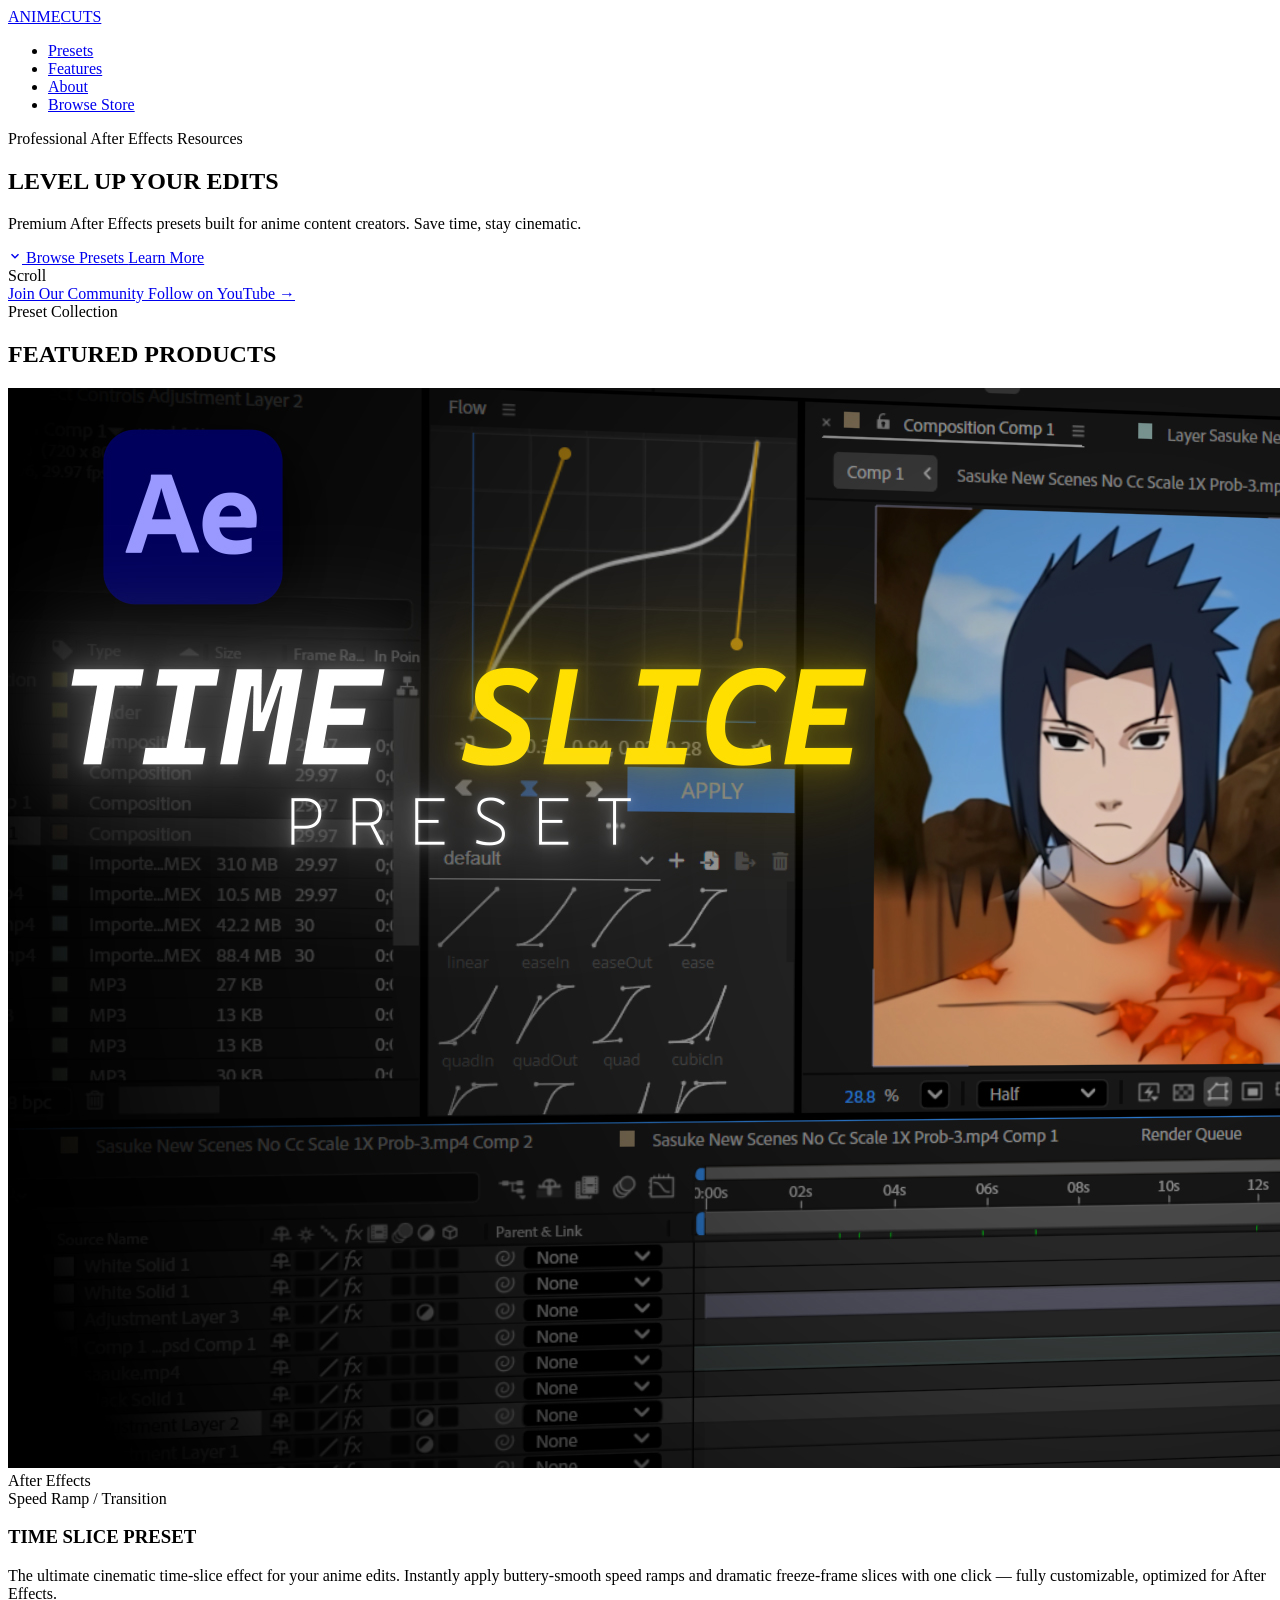
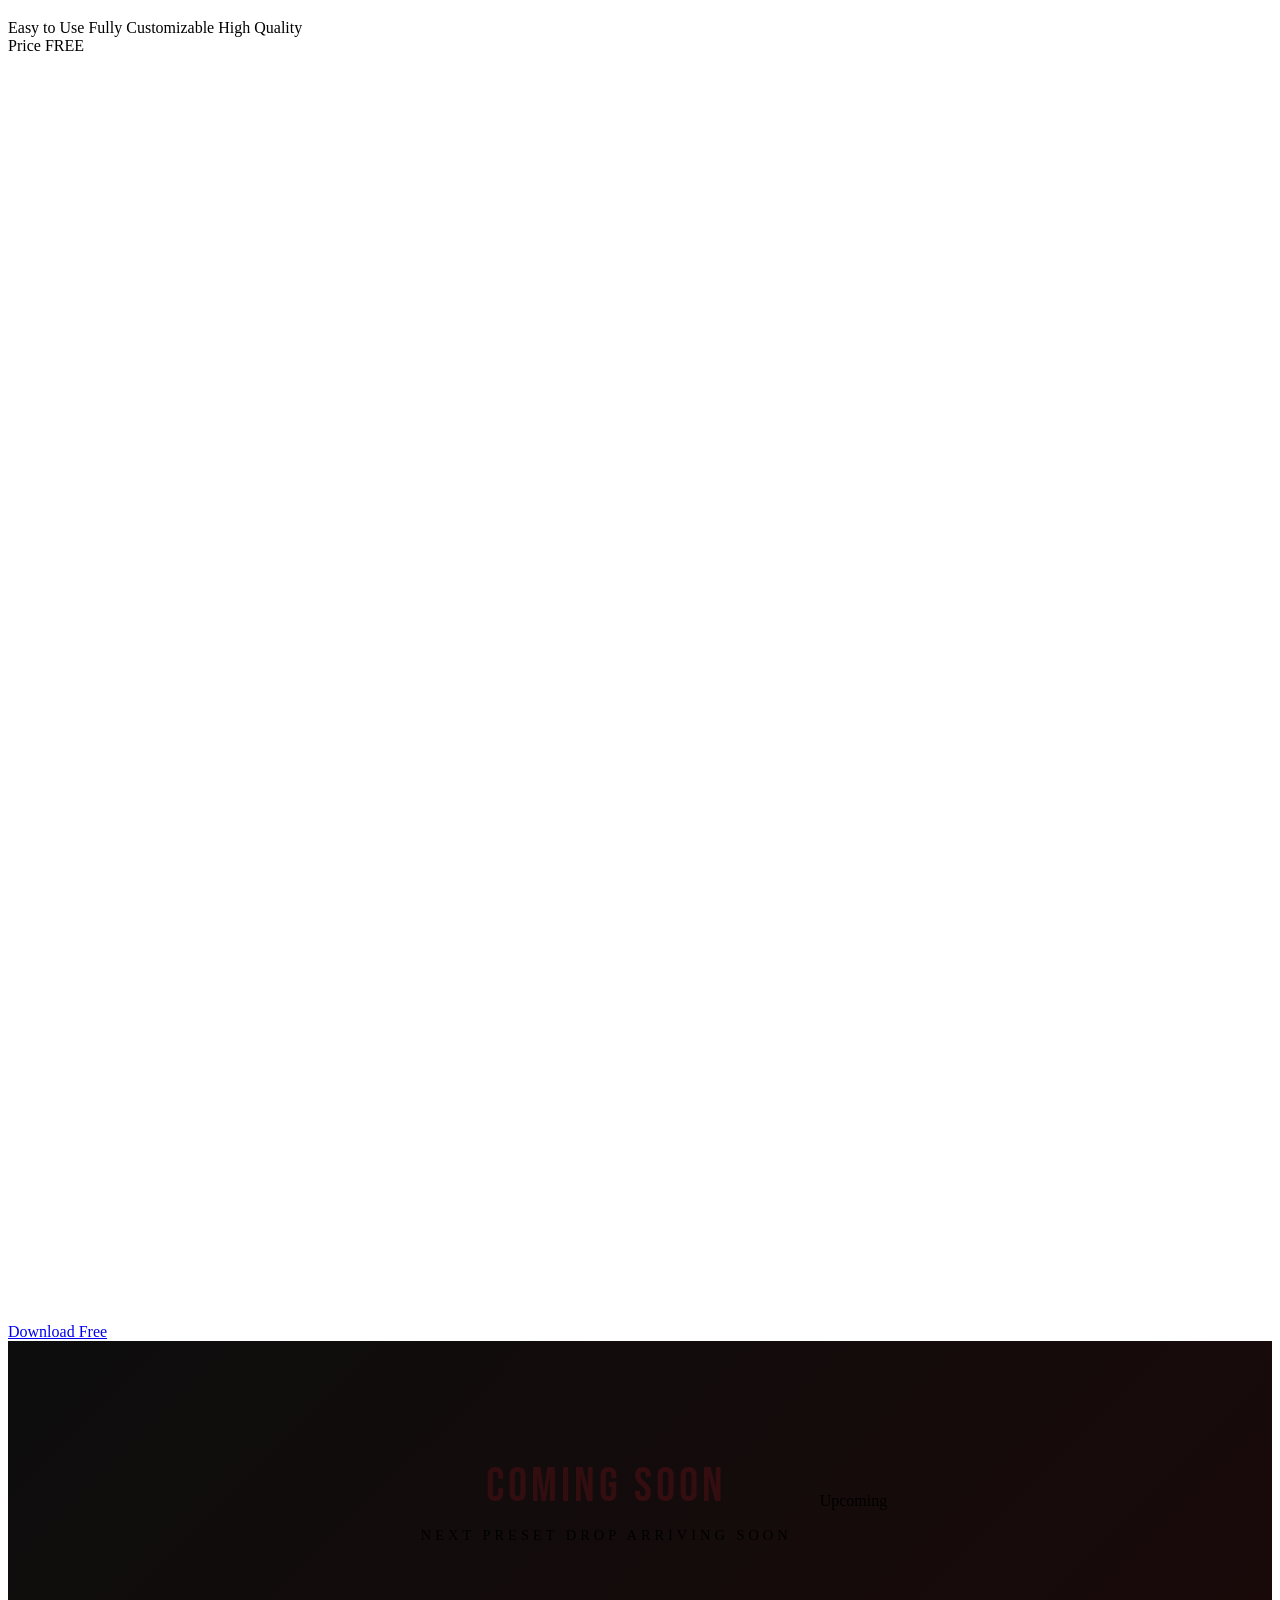
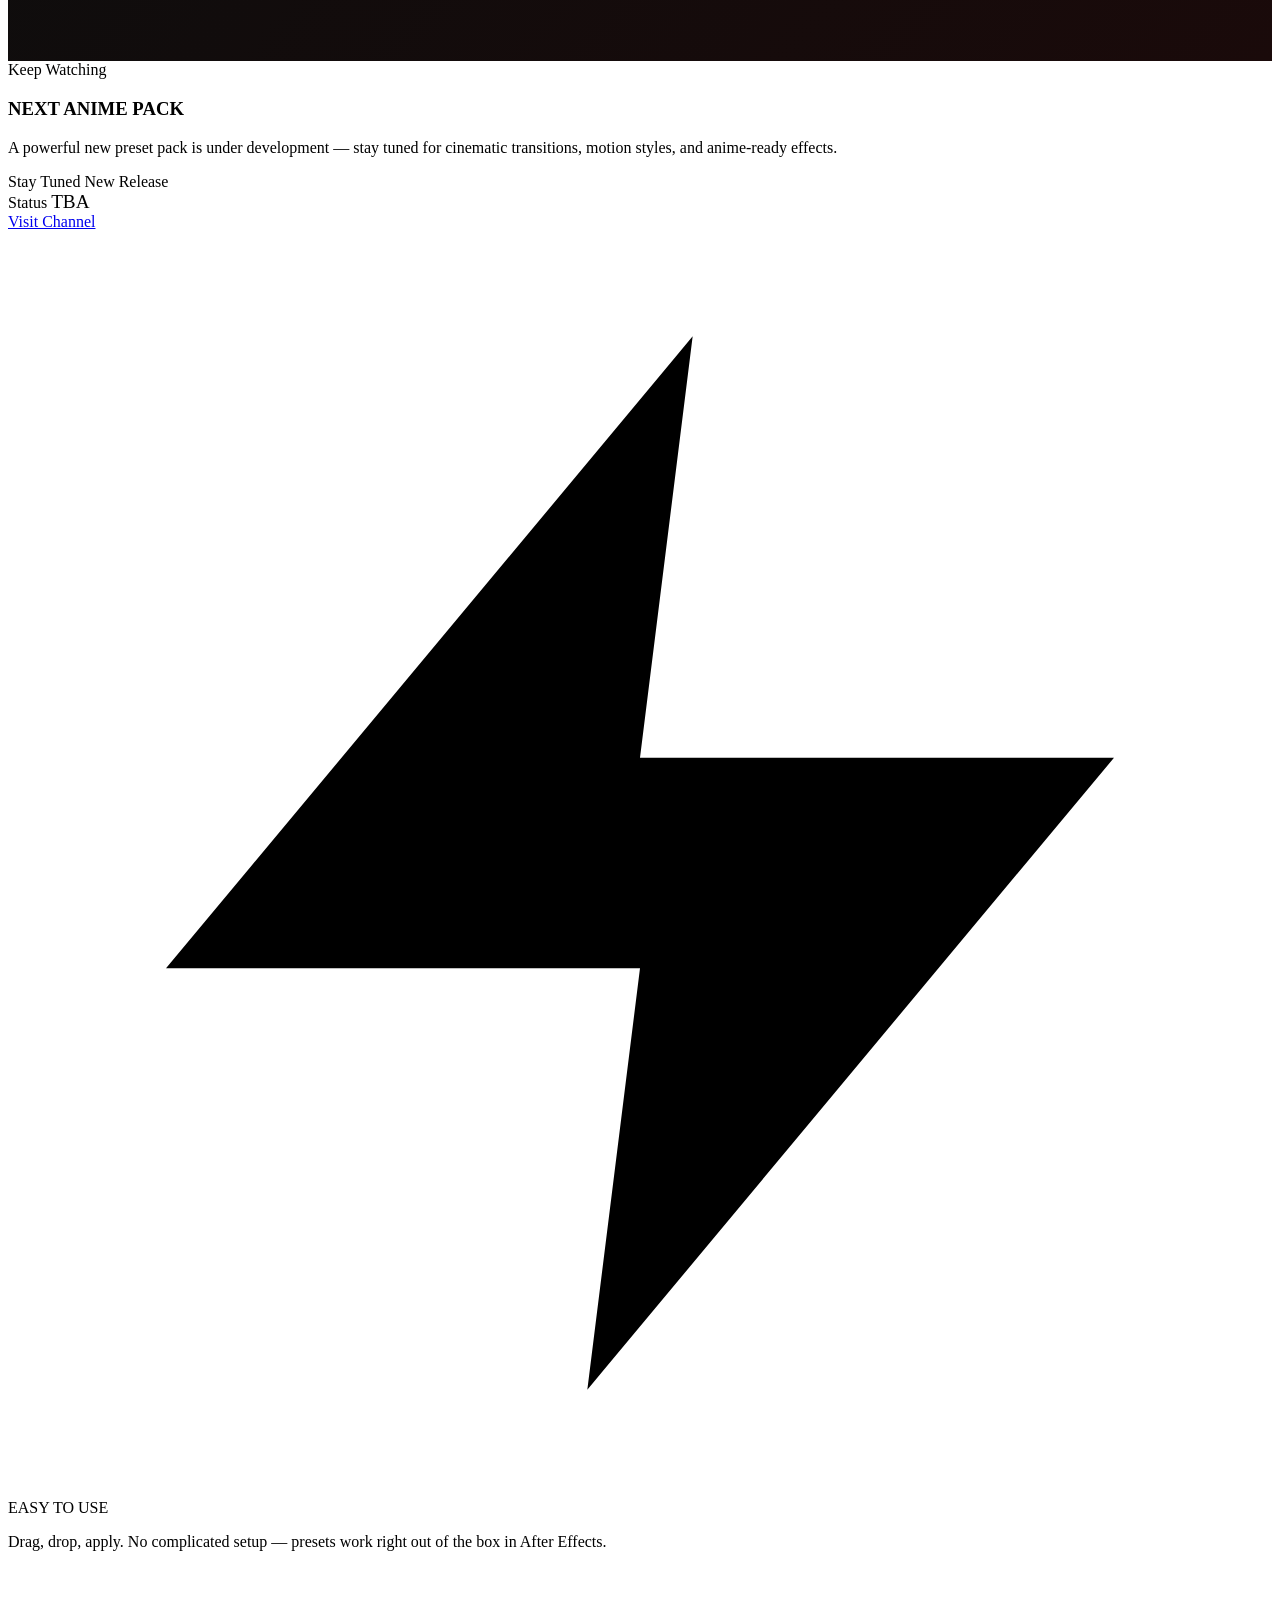
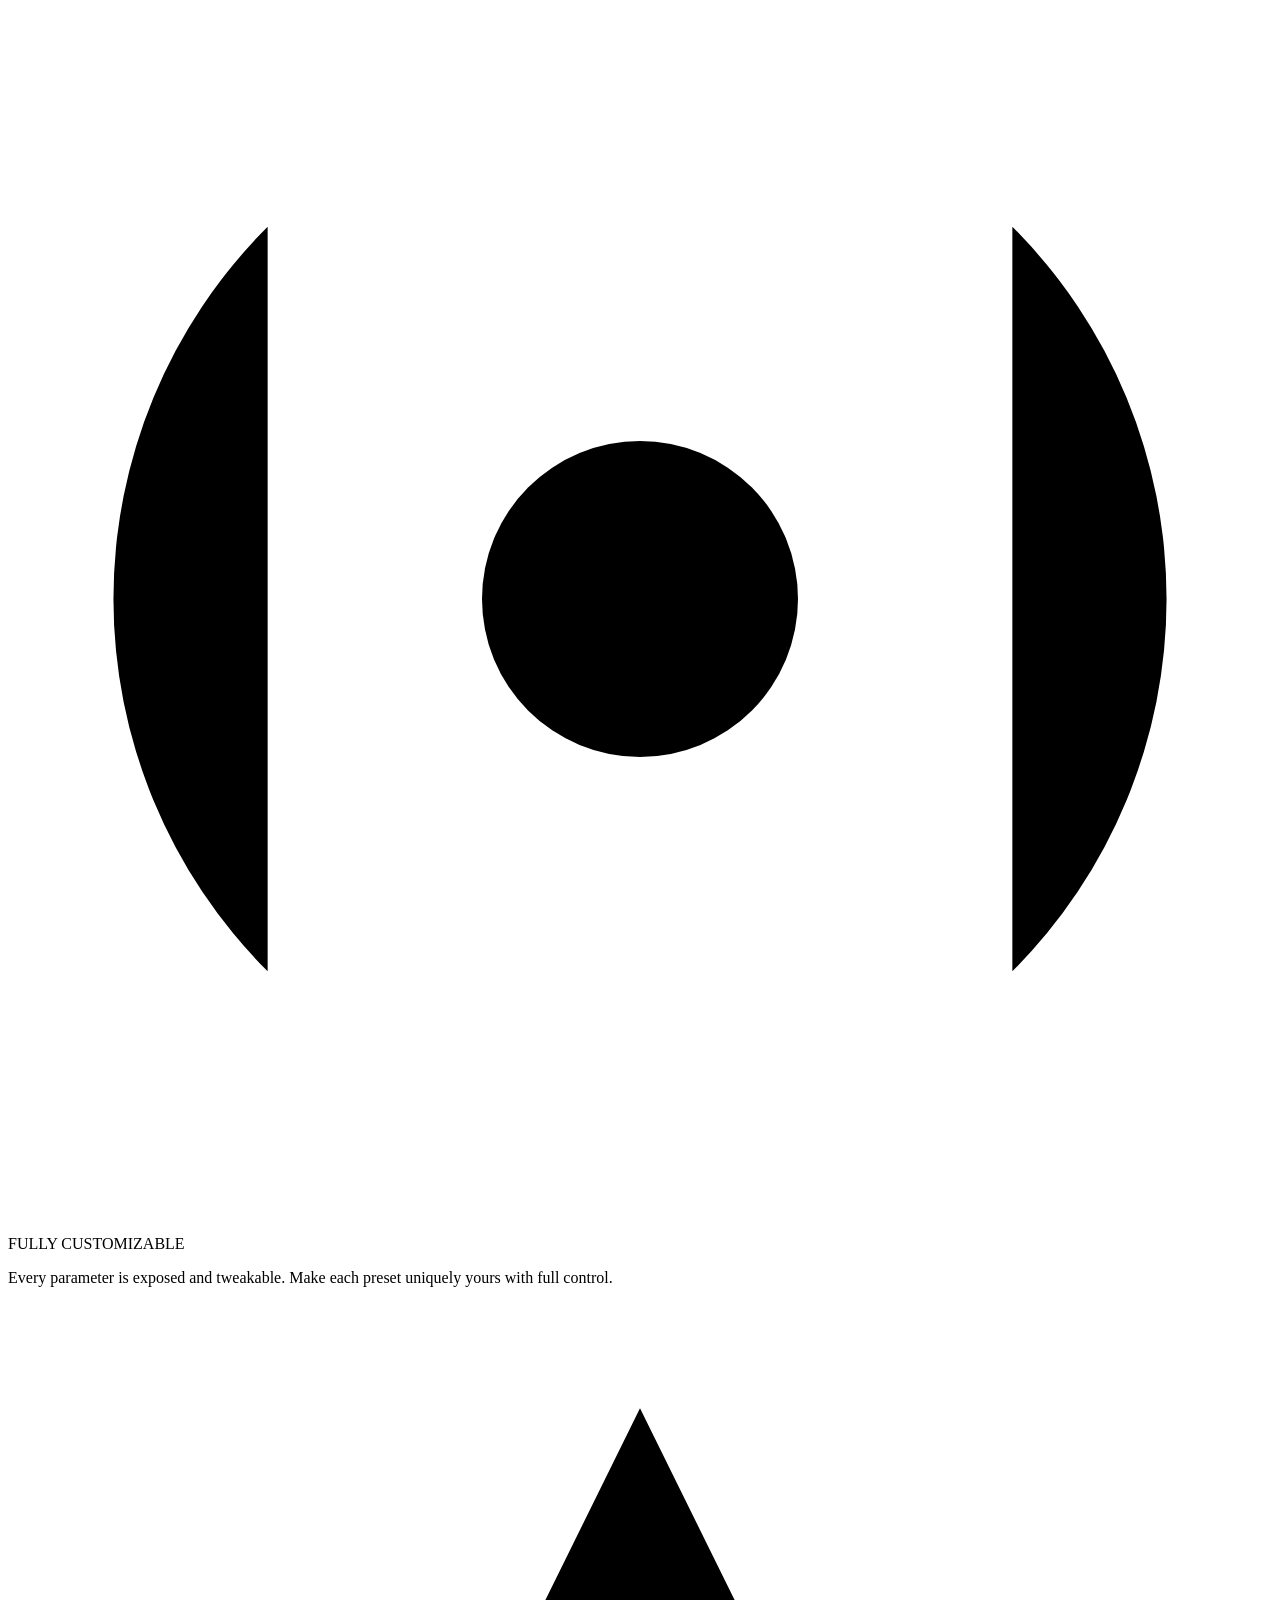
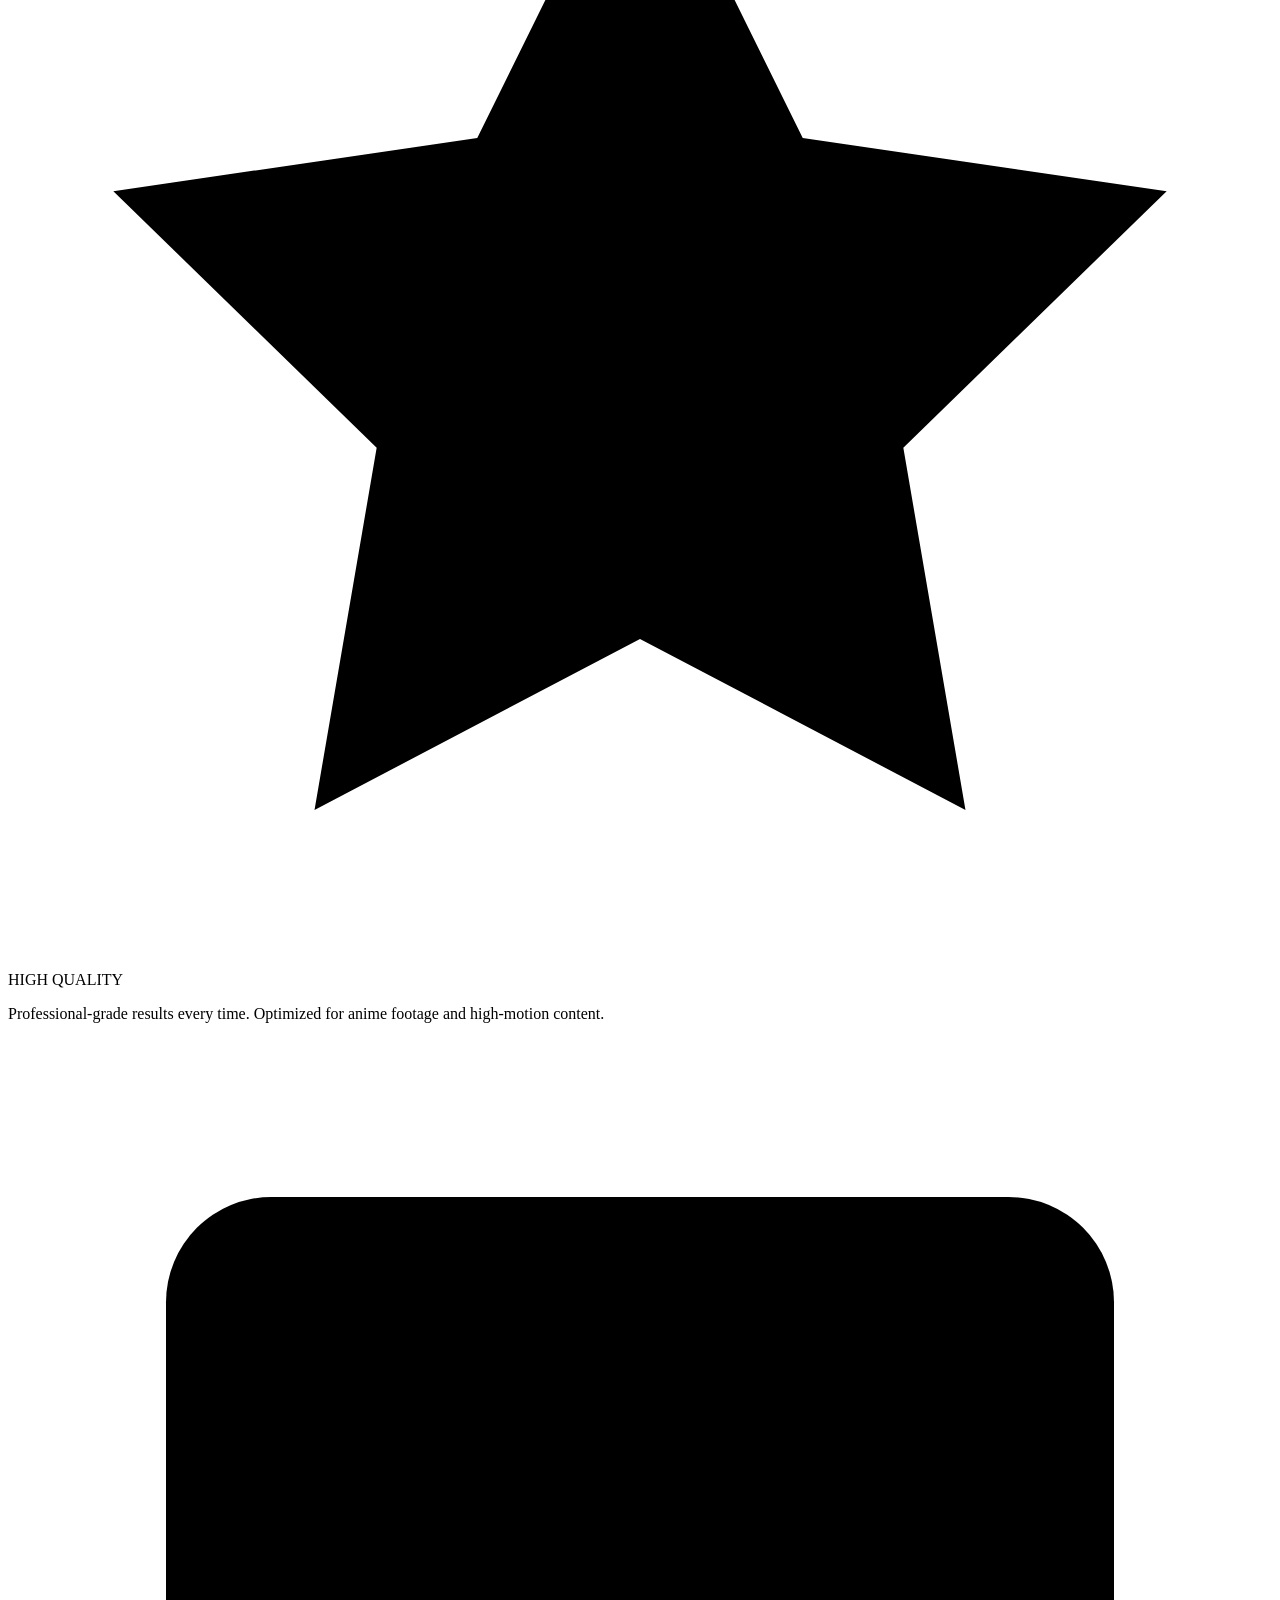
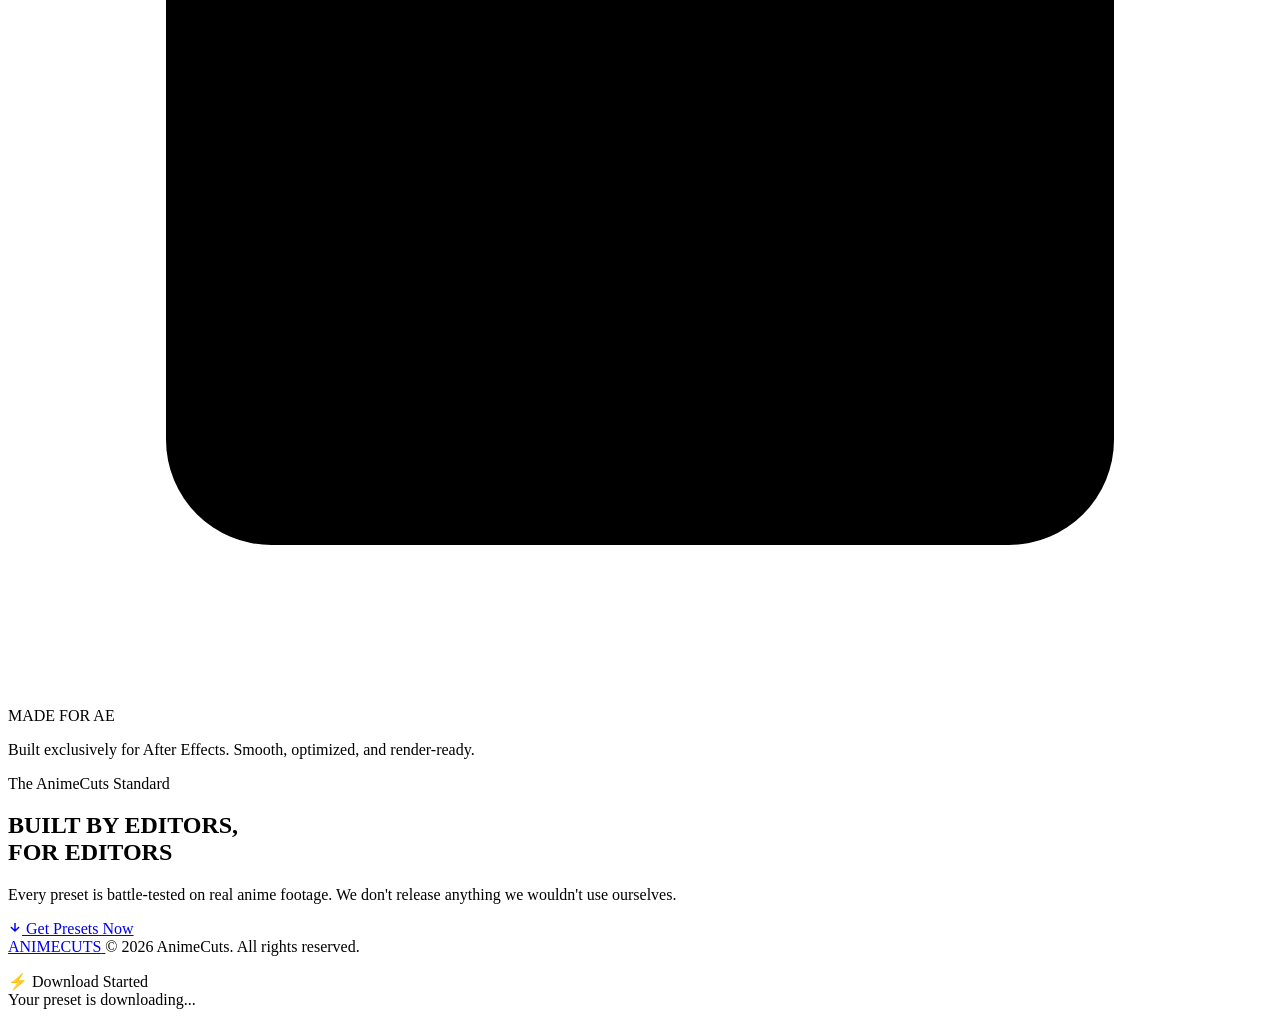
==== index.html @ e65d799c "Update and rename animecuts-store.html to index.html" ====
<!DOCTYPE html>
<html lang="en">
<head>
<meta charset="UTF-8">
<meta name="viewport" content="width=device-width, initial-scale=1.0">
<title>AnimeCuts — After Effects Preset Store</title>
<link rel="icon" type="image/png" href="Anime_Cuts.png">
<link href="https://fonts.googleapis.com/css2?family=Bebas+Neue&family=Rajdhani:wght@400;500;600;700&family=Noto+Sans+JP:wght@400;700&display=swap" rel="stylesheet">
<link rel="stylesheet" href="styles.css">
</head>
<body>

<!-- NAVBAR -->
<nav>
  <a href="https://youtube.com/@anime-cuts-tn?si=v31ARR60_-7lGQNY" class="nav-logo" target="_blank" rel="noopener noreferrer">
    <img src="Anime_Cuts.png" alt="AnimeCuts Logo" onerror="this.style.display='none'">
    <span class="nav-logo-text">ANIME<span>CUTS</span></span>
  </a>
  <ul class="nav-links">
    <li><a href="#products">Presets</a></li>
    <li><a href="#features">Features</a></li>
    <li><a href="https://youtube.com/@anime-cuts-tn?si=v31ARR60_-7lGQNY" target="_blank" rel="noopener noreferrer">About</a></li>
    <li><a href="#products" class="nav-cta">Browse Store</a></li>
  </ul>
</nav>

<!-- HERO -->
<section class="hero">
  <div class="hero-inner">
    <div class="hero-image"></div>
    <div class="hero-copy">
      <p class="hero-eyebrow">Professional After Effects Resources</p>
      <h1 class="hero-title">
        <span class="outline">LEVEL UP YOUR</span>
        <span class="highlight">EDITS</span>
      </h1>
      <p class="hero-sub">Premium After Effects presets built for anime content creators. Save time, stay cinematic.</p>
      <div class="hero-actions">
        <a href="#products" class="btn-primary">
          <svg width="14" height="14" viewBox="0 0 24 24" fill="none" stroke="currentColor" stroke-width="2.5"><path d="M6 9l6 6 6-6"/></svg>
          Browse Presets
        </a>
        <a href="https://youtube.com/@anime-cuts-tn?si=v31ARR60_-7lGQNY" class="btn-outline" target="_blank" rel="noopener noreferrer">Learn More</a>
      </div>
    </div>
  </div>
  <div class="hero-scroll">
    <span>Scroll</span>
    <div class="scroll-line"></div>
  </div>
</section>

<!-- STATS -->
<div class="stats-bar">
  <a href="https://youtube.com/@anime-cuts-tn?si=v31ARR60_-7lGQNY" class="stats-cta" target="_blank" rel="noopener noreferrer">
    <span class="stats-label">Join Our Community</span>
    <span class="stats-value">Follow on YouTube →</span>
  </a>
</div>

<!-- PRODUCTS -->
<div class="section" id="products">
  <div class="section-header">
    <div class="section-title-block">
      <span class="section-eyebrow">Preset Collection</span>
      <h2 class="section-title">FEATURED PRODUCTS</h2>
    </div>
    <div class="section-line"></div>
  </div>

  <div class="products-grid">

    <!-- FEATURED: Time Slice -->
    <div class="product-card featured">
      <div class="product-cover">
        <img src="timeslice.jpg" alt="Time Slice Preset" onerror="this.src='data:image/svg+xml,<svg xmlns=%22http://www.w3.org/2000/svg%22 viewBox=%220 0 800 450%22><rect fill=%22%23111%22 width=%22800%22 height=%22450%22/><text x=%22400%22 y=%22225%22 font-size=%2240%22 fill=%22%23333%22 text-anchor=%22middle%22 dominant-baseline=%22middle%22>TIME SLICE PRESET</text></svg>'">
      
        <span class="product-tag">After Effects</span>
      </div>
      <div class="product-info">
        <span class="product-category">Speed Ramp / Transition</span>
        <h3 class="product-name">TIME SLICE PRESET</h3>
        <p class="product-desc">The ultimate cinematic time-slice effect for your anime edits. Instantly apply buttery-smooth speed ramps and dramatic freeze-frame slices with one click — fully customizable, optimized for After Effects.</p>
        <div class="product-features">
          <span class="feature-chip">Easy to Use</span>
          <span class="feature-chip">Fully Customizable</span>
          <span class="feature-chip">High Quality</span>
          
        
        </div>
        <div class="product-footer">
          <div class="product-price">
            <span class="price-label">Price</span>
            <span class="price-value price-free">FREE</span>
          </div>
          <!-- 🔴 REPLACE THE href BELOW WITH YOUR CLOUDINARY DIRECT DOWNLOAD LINK -->
          <a
            href="https://res.cloudinary.com/du6am4anb/raw/upload/v1778425519/AC-TN_Time_Slice_w4hz8y.ffx"
            class="btn-download"
            download
            onclick="showToast('Time Slice Preset')"
          >
            <svg viewBox="0 0 24 24" fill="none" stroke-width="2.5" stroke-linecap="round" stroke-linejoin="round"><path d="M12 5v14M5 12l7 7 7-7"/></svg>
            Download Free
          </a>
        </div>
      </div>
    </div>

    <!-- CARD: Coming Soon -->
    <div class="product-card upcoming">
      <div class="product-cover" style="background: linear-gradient(135deg, #0d0d0d, #1a0a0a); display:flex; align-items:center; justify-content:center; min-height:320px;">
        <div style="text-align:center; padding:28px;">
          <div style="font-family:'Bebas Neue',sans-serif;font-size:3rem;letter-spacing:4px;color:rgba(232,25,44,0.15);">COMING SOON</div>
          <div style="font-size:0.9rem;letter-spacing:4px;color:var(--muted);text-transform:uppercase;margin-top:12px;">Next preset drop arriving soon</div>
        </div>
        <span class="product-tag">Upcoming</span>
      </div>
      <div class="product-info">
        <span class="product-category">Keep Watching</span>
        <h3 class="product-name">NEXT ANIME PACK</h3>
        <p class="product-desc">A powerful new preset pack is under development — stay tuned for cinematic transitions, motion styles, and anime-ready effects.</p>
        <div class="product-features">
          <span class="feature-chip">Stay Tuned</span>
          <span class="feature-chip">New Release</span>
        </div>
        <div class="product-footer">
          <div class="product-price">
            <span class="price-label">Status</span>
            <span class="price-value" style="font-size:1.2rem;color:var(--muted);">TBA</span>
          </div>
          <a href="https://youtube.com/@anime-cuts-tn?si=v31ARR60_-7lGQNY" class="btn-download" target="_blank" rel="noopener noreferrer">Visit Channel</a>
        </div>
      </div>
    </div>

  </div>
</div>

<!-- FEATURES -->
<div class="features-section" id="features">
  <div class="features-inner">
    <div class="feature-item">
      <div class="feature-icon">
        <svg viewBox="0 0 24 24"><path d="M13 2L3 14h9l-1 8 10-12h-9l1-8z" stroke-width="2"/></svg>
      </div>
      <div class="feature-name">EASY TO USE</div>
      <p class="feature-desc">Drag, drop, apply. No complicated setup — presets work right out of the box in After Effects.</p>
    </div>
    <div class="feature-item">
      <div class="feature-icon">
        <svg viewBox="0 0 24 24"><circle cx="12" cy="12" r="3" stroke-width="2"/><path d="M19.07 4.93a10 10 0 0 1 0 14.14M4.93 4.93a10 10 0 0 0 0 14.14" stroke-width="2"/></svg>
      </div>
      <div class="feature-name">FULLY CUSTOMIZABLE</div>
      <p class="feature-desc">Every parameter is exposed and tweakable. Make each preset uniquely yours with full control.</p>
    </div>
    <div class="feature-item">
      <div class="feature-icon">
        <svg viewBox="0 0 24 24"><path d="M12 2l3.09 6.26L22 9.27l-5 4.87 1.18 6.88L12 17.77l-6.18 3.25L7 14.14 2 9.27l6.91-1.01L12 2z" stroke-width="2"/></svg>
      </div>
      <div class="feature-name">HIGH QUALITY</div>
      <p class="feature-desc">Professional-grade results every time. Optimized for anime footage and high-motion content.</p>
    </div>
    <div class="feature-item">
      <div class="feature-icon">
        <svg viewBox="0 0 24 24"><rect x="3" y="3" width="18" height="18" rx="2" stroke-width="2"/><path d="M9 9h6M9 12h6M9 15h4" stroke-width="2"/></svg>
      </div>
      <div class="feature-name">MADE FOR AE</div>
      <p class="feature-desc">Built exclusively for After Effects. Smooth, optimized, and render-ready.</p>
    </div>
  </div>
</div>

<!-- BANNER -->
<div class="banner" id="about">
  <div class="banner-content">
    <p class="section-eyebrow">The AnimeCuts Standard</p>
    <h2 class="banner-title">BUILT BY EDITORS,<br><span>FOR EDITORS</span></h2>
    <p class="banner-sub">Every preset is battle-tested on real anime footage. We don't release anything we wouldn't use ourselves.</p>
    <a href="#products" class="btn-primary" style="margin-top:8px;">
      <svg width="14" height="14" viewBox="0 0 24 24" fill="none" stroke="currentColor" stroke-width="2.5"><path d="M12 5v14M5 12l7 7 7-7"/></svg>
      Get Presets Now
    </a>
  </div>
</div>

<!-- FOOTER -->
<footer>
  <a href="https://youtube.com/@anime-cuts-tn?si=v31ARR60_-7lGQNY" class="footer-logo" target="_blank" rel="noopener noreferrer">
    <img src="Anime_Cuts.png" alt="AnimeCuts" onerror="this.style.display='none'">
    <span class="footer-brand">ANIMECUTS</span>
  </a>
  <span class="footer-copy">© 2026 AnimeCuts. All rights reserved.</span>
  <ul class="footer-links">
   
    
    
  </ul>
</footer>

<!-- TOAST -->
<div class="toast" id="toast">
  <div class="toast-title">⚡ Download Started</div>
  <div id="toast-msg">Your preset is downloading...</div>
</div>

<script src="script.js"></script>
</body>
</html>
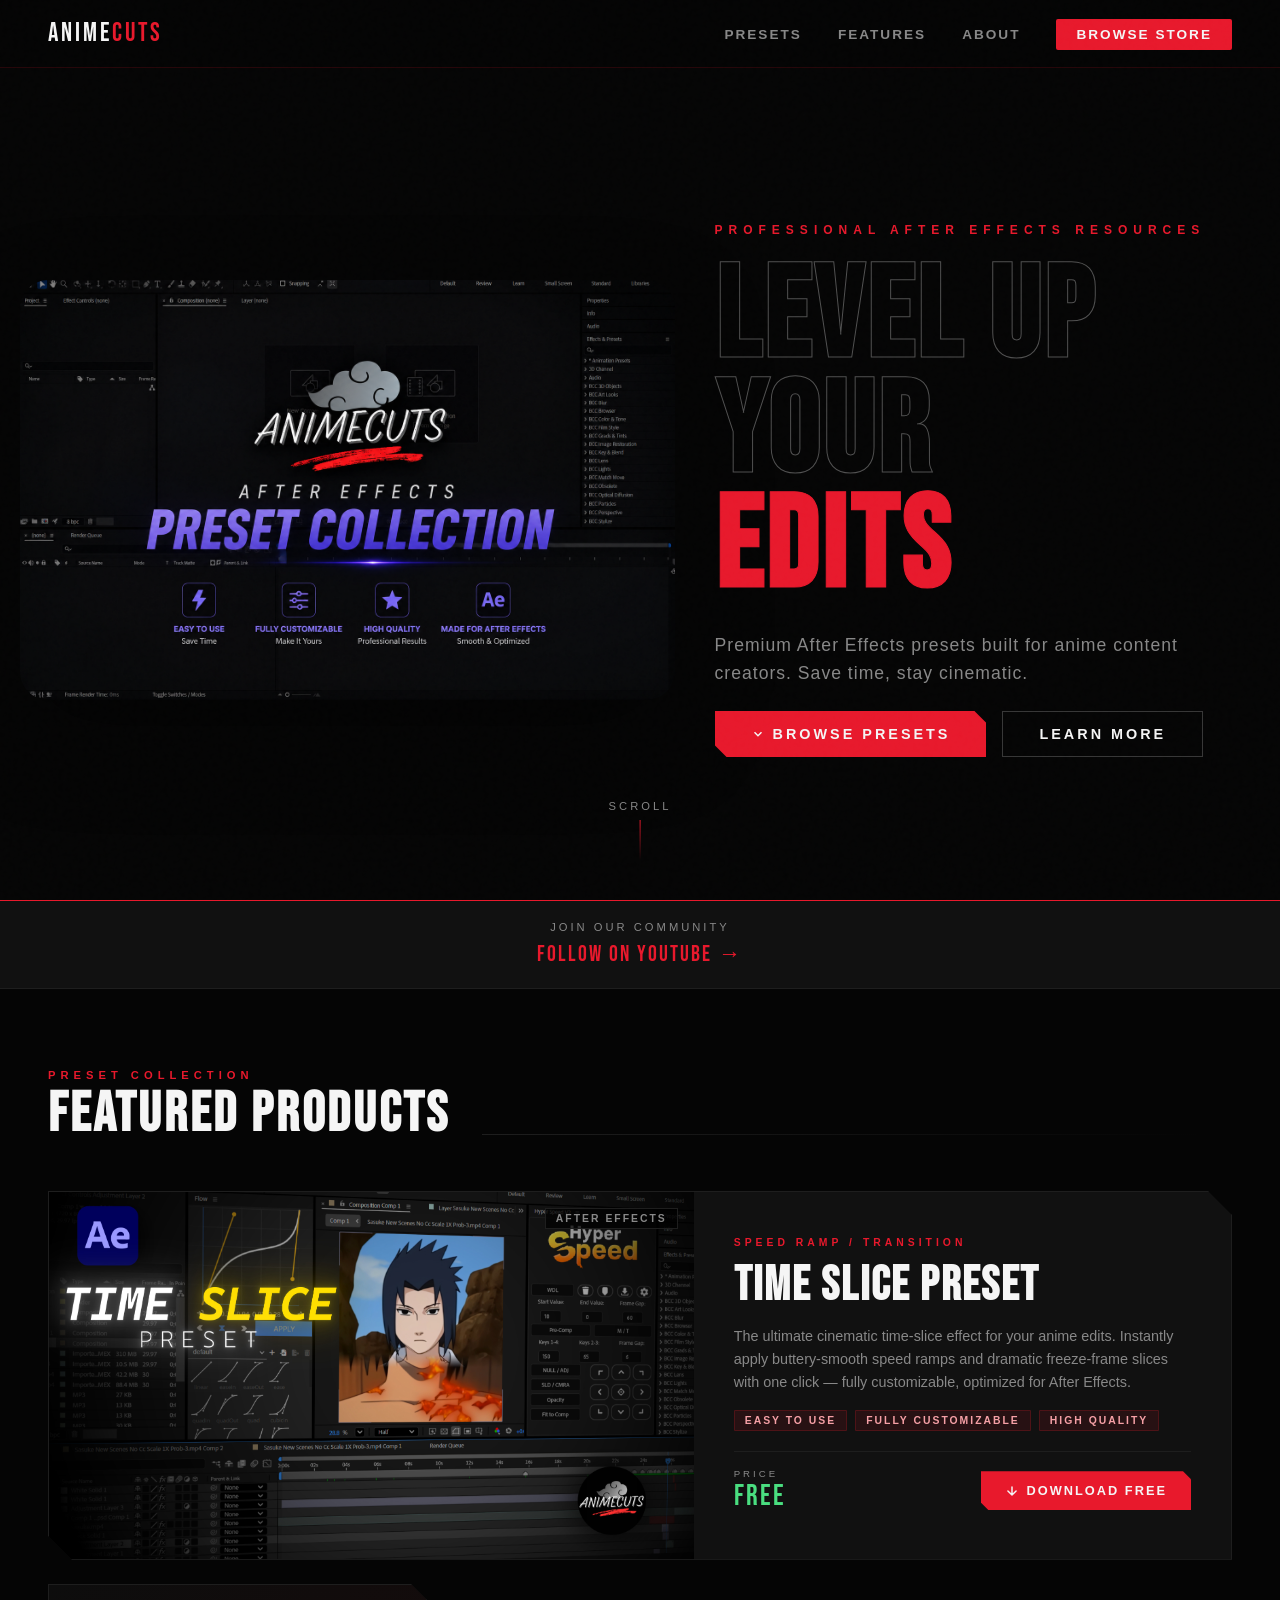
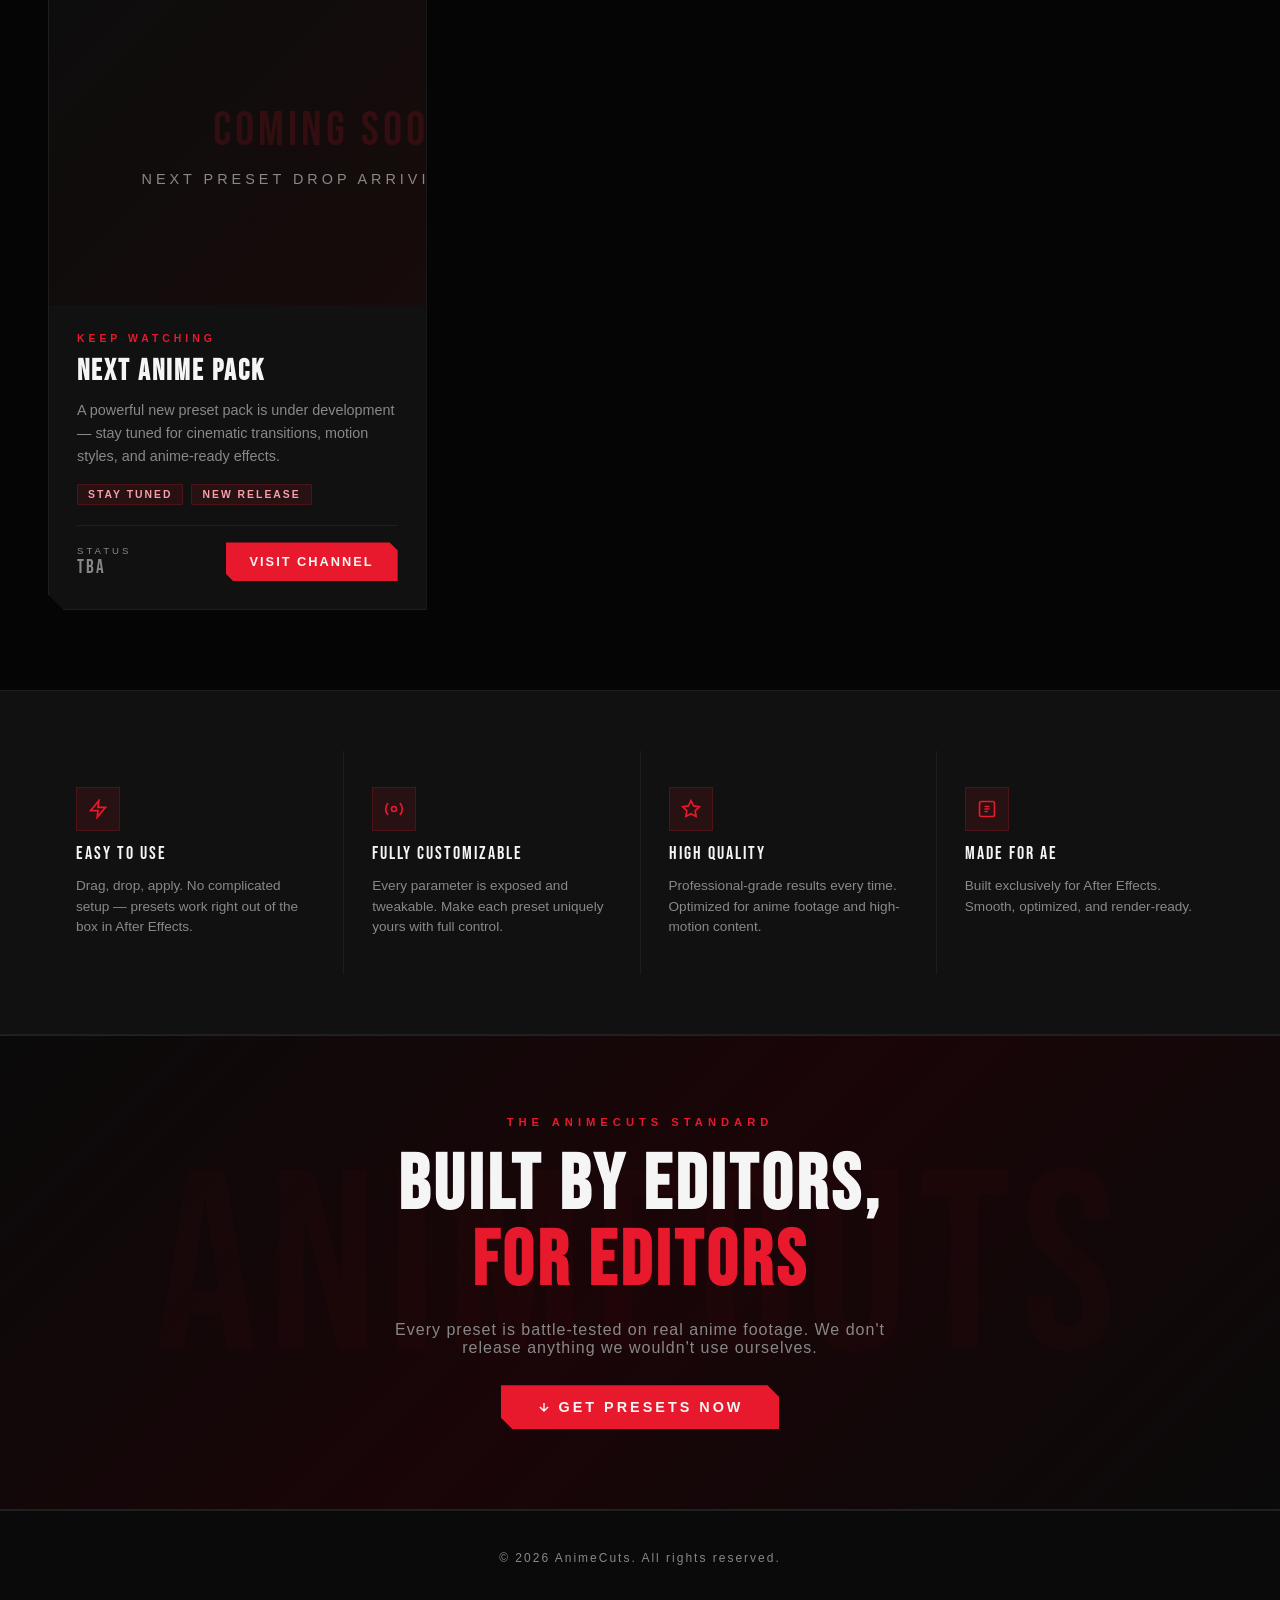
==== commit c736450f: "favicon" ====
--- a/index.html
+++ b/index.html
@@ -4,7 +4,7 @@
 <meta charset="UTF-8">
 <meta name="viewport" content="width=device-width, initial-scale=1.0">
 <title>AnimeCuts — After Effects Preset Store</title>
-<link rel="icon" type="image/png" href="Anime_Cuts.png">
+<link rel="icon" type="image/png" href="favicon.png">
 <link href="https://fonts.googleapis.com/css2?family=Bebas+Neue&family=Rajdhani:wght@400;500;600;700&family=Noto+Sans+JP:wght@400;700&display=swap" rel="stylesheet">
 <link rel="stylesheet" href="styles.css">
 </head>
@@ -186,10 +186,7 @@
 
 <!-- FOOTER -->
 <footer>
-  <a href="https://youtube.com/@anime-cuts-tn?si=v31ARR60_-7lGQNY" class="footer-logo" target="_blank" rel="noopener noreferrer">
-    <img src="Anime_Cuts.png" alt="AnimeCuts" onerror="this.style.display='none'">
-    <span class="footer-brand">ANIMECUTS</span>
-  </a>
+  
   <span class="footer-copy">© 2026 AnimeCuts. All rights reserved.</span>
   <ul class="footer-links">
    
--- a/styles.css
+++ b/styles.css
@@ -0,0 +1,852 @@
+:root {
+    --red: #e8192c;
+    --red-glow: rgba(232,25,44,0.5);
+    --dark: #0a0a0a;
+    --darker: #050505;
+    --card: #111111;
+    --card-border: #1e1e1e;
+    --white: #f5f5f5;
+    --muted: #888;
+    --accent: #ffffff;
+    --purple: #6c63ff;
+  }
+
+  *, *::before, *::after { box-sizing: border-box; margin: 0; padding: 0; }
+
+  html { scroll-behavior: smooth; }
+
+  body {
+    background: var(--darker);
+    color: var(--white);
+    font-family: 'Rajdhani', sans-serif;
+    overflow-x: hidden;
+    cursor: default;
+  }
+
+  /* ── NOISE OVERLAY ── */
+  body::before {
+    content: '';
+    position: fixed;
+    inset: 0;
+    background-image: url("data:image/svg+xml,%3Csvg viewBox='0 0 200 200' xmlns='http://www.w3.org/2000/svg'%3E%3Cfilter id='n'%3E%3CfeTurbulence type='fractalNoise' baseFrequency='0.9' numOctaves='4'/%3E%3C/filter%3E%3Crect width='100%25' height='100%25' filter='url(%23n)' opacity='0.04'/%3E%3C/svg%3E");
+    pointer-events: none;
+    z-index: 9999;
+    opacity: 0.4;
+  }
+
+  /* ── CUSTOM SCROLLBAR ── */
+  ::-webkit-scrollbar { width: 4px; }
+  ::-webkit-scrollbar-track { background: var(--darker); }
+  ::-webkit-scrollbar-thumb { background: var(--red); border-radius: 2px; }
+
+  /* ── NAVBAR ── */
+  nav {
+    position: fixed;
+    top: 0; left: 0; right: 0;
+    z-index: 100;
+    display: flex;
+    align-items: center;
+    justify-content: space-between;
+    padding: 18px 48px;
+    background: rgba(5,5,5,0.85);
+    backdrop-filter: blur(12px);
+    border-bottom: 1px solid rgba(232,25,44,0.15);
+  }
+
+  .nav-logo {
+    display: flex;
+    align-items: center;
+    gap: 12px;
+    text-decoration: none;
+  }
+
+  .nav-logo img {
+    height: 40px;
+    width: 40px;
+    object-fit: contain;
+  }
+
+  .nav-logo-text {
+    font-family: 'Bebas Neue', sans-serif;
+    font-size: 1.6rem;
+    color: var(--white);
+    letter-spacing: 3px;
+  }
+
+  .nav-logo-text span { color: var(--red); }
+
+  .nav-links {
+    display: flex;
+    gap: 36px;
+    list-style: none;
+  }
+
+  .nav-links a {
+    text-decoration: none;
+    color: var(--muted);
+    font-size: 0.85rem;
+    font-weight: 600;
+    letter-spacing: 2px;
+    text-transform: uppercase;
+    transition: color 0.2s;
+  }
+
+  .nav-links a:hover { color: var(--white); }
+
+  .nav-cta {
+    background: var(--red);
+    color: var(--white) !important;
+    padding: 8px 20px;
+    border-radius: 2px;
+    transition: background 0.2s, box-shadow 0.2s !important;
+  }
+
+  .nav-cta:hover {
+    background: #c41424 !important;
+    box-shadow: 0 0 20px var(--red-glow);
+    color: var(--white) !important;
+  }
+
+  /* ── HERO ── */
+  .hero {
+    position: relative;
+    min-height: 100vh;
+    display: flex;
+    align-items: center;
+    justify-content: center;
+    text-align: center;
+    overflow: hidden;
+    padding-top: 80px;
+  }
+
+  .hero-inner {
+    position: relative;
+    z-index: 2;
+    display: grid;
+    grid-template-columns: minmax(320px, 1.2fr) minmax(320px, 1fr);
+    gap: 40px;
+    align-items: center;
+    width: 100%;
+    max-width: 1320px;
+    padding: 40px 20px;
+  }
+
+  .hero-image {
+    width: 100%;
+    min-height: 420px;
+    background: url("cover.png") center/cover no-repeat;
+    border-radius: 28px;
+    box-shadow: 0 35px 90px rgba(0, 0, 0, 0.35);
+    opacity: 1;
+  }
+
+  .hero-copy {
+    text-align: left;
+    display: flex;
+    flex-direction: column;
+    gap: 24px;
+    align-items: flex-start;
+  }
+
+  .hero-copy .hero-title,
+  .hero-copy .hero-sub,
+  .hero-copy .hero-eyebrow {
+    text-align: left;
+  }
+
+  .hero-actions {
+    display: flex;
+    gap: 16px;
+    justify-content: flex-start;
+  }
+
+  .hero-bg {
+    position: absolute;
+    inset: 0;
+    background: url("cover.png") center/cover no-repeat;
+  }
+
+  /* Diagonal red line accents */
+  .hero-bg::before,
+  .hero-bg::after {
+    display: none;
+  }
+
+  .hero-content {
+    position: relative;
+    z-index: 2;
+    display: flex;
+    flex-direction: column;
+    align-items: center;
+    gap: 24px;
+    animation: heroFadeUp 1s ease both;
+  }
+
+  @keyframes heroFadeUp {
+    from { opacity: 0; transform: translateY(40px); }
+    to { opacity: 1; transform: translateY(0); }
+  }
+
+  .hero-logo {
+    width: 140px;
+    height: 140px;
+    object-fit: contain;
+    filter: drop-shadow(0 0 30px var(--red-glow));
+    animation: pulse 4s ease-in-out infinite;
+  }
+
+  @keyframes pulse {
+    0%, 100% { filter: drop-shadow(0 0 20px var(--red-glow)); }
+    50% { filter: drop-shadow(0 0 50px rgba(232,25,44,0.8)); }
+  }
+
+  .hero-eyebrow {
+    font-size: 0.75rem;
+    letter-spacing: 6px;
+    text-transform: uppercase;
+    color: var(--red);
+    font-weight: 700;
+    animation: heroFadeUp 1s 0.1s ease both;
+  }
+
+  .hero-title {
+    font-family: 'Bebas Neue', sans-serif;
+    font-size: clamp(3.5rem, 10vw, 8rem);
+    line-height: 0.9;
+    letter-spacing: 4px;
+    color: var(--white);
+    animation: heroFadeUp 1s 0.2s ease both;
+  }
+
+  .hero-title .highlight {
+    color: var(--red);
+    display: block;
+    -webkit-text-stroke: 1px var(--red);
+  }
+
+  .hero-title .outline {
+    -webkit-text-stroke: 1px rgba(255,255,255,0.3);
+    color: transparent;
+    display: block;
+  }
+
+  .hero-sub {
+    font-size: 1.1rem;
+    color: var(--muted);
+    max-width: 500px;
+    line-height: 1.6;
+    letter-spacing: 1px;
+    animation: heroFadeUp 1s 0.3s ease both;
+  }
+
+  .hero-actions {
+    display: flex;
+    gap: 16px;
+    animation: heroFadeUp 1s 0.4s ease both;
+  }
+
+  .btn-primary {
+    background: var(--red);
+    color: var(--white);
+    padding: 14px 36px;
+    font-family: 'Rajdhani', sans-serif;
+    font-size: 0.9rem;
+    font-weight: 700;
+    letter-spacing: 3px;
+    text-transform: uppercase;
+    border: none;
+    cursor: pointer;
+    text-decoration: none;
+    display: inline-flex;
+    align-items: center;
+    gap: 8px;
+    clip-path: polygon(0 0, calc(100% - 12px) 0, 100% 12px, 100% 100%, 12px 100%, 0 calc(100% - 12px));
+    transition: box-shadow 0.2s, transform 0.2s;
+  }
+
+  .btn-primary:hover {
+    box-shadow: 0 0 30px var(--red-glow);
+    transform: translateY(-2px);
+  }
+
+  .btn-outline {
+    background: transparent;
+    color: var(--white);
+    padding: 14px 36px;
+    font-family: 'Rajdhani', sans-serif;
+    font-size: 0.9rem;
+    font-weight: 700;
+    letter-spacing: 3px;
+    text-transform: uppercase;
+    border: 1px solid rgba(255,255,255,0.2);
+    cursor: pointer;
+    text-decoration: none;
+    display: inline-flex;
+    align-items: center;
+    gap: 8px;
+    transition: border-color 0.2s, color 0.2s;
+  }
+
+  .btn-outline:hover {
+    border-color: var(--red);
+    color: var(--red);
+  }
+
+  .hero-scroll {
+    position: absolute;
+    bottom: 40px;
+    left: 50%;
+    transform: translateX(-50%);
+    display: flex;
+    flex-direction: column;
+    align-items: center;
+    gap: 8px;
+    color: var(--muted);
+    font-size: 0.7rem;
+    letter-spacing: 3px;
+    text-transform: uppercase;
+    animation: bounce 2s ease-in-out infinite;
+  }
+
+  @keyframes bounce {
+    0%, 100% { transform: translateX(-50%) translateY(0); }
+    50% { transform: translateX(-50%) translateY(-8px); }
+  }
+
+  .scroll-line {
+    width: 1px;
+    height: 40px;
+    background: linear-gradient(to bottom, var(--red), transparent);
+  }
+
+  /* ── STATS BAR ── */
+  .stats-bar {
+    background: var(--card);
+    border-top: 1px solid var(--red);
+    border-bottom: 1px solid var(--card-border);
+    padding: 20px 48px;
+    display: flex;
+    justify-content: center;
+    gap: 80px;
+  }
+
+  .stat {
+    display: flex;
+    flex-direction: column;
+    align-items: center;
+    gap: 4px;
+  }
+
+  .stat-num {
+    font-family: 'Bebas Neue', sans-serif;
+    font-size: 2rem;
+    color: var(--red);
+    letter-spacing: 2px;
+  }
+
+  .stat-label {
+    font-size: 0.7rem;
+    letter-spacing: 3px;
+    text-transform: uppercase;
+    color: var(--muted);
+  }
+
+  .stats-cta {
+    display: flex;
+    flex-direction: column;
+    align-items: center;
+    gap: 8px;
+    text-decoration: none;
+    transition: transform 0.2s, opacity 0.2s;
+  }
+
+  .stats-cta:hover {
+    transform: translateY(-2px);
+    opacity: 0.9;
+  }
+
+  .stats-label {
+    font-size: 0.7rem;
+    letter-spacing: 3px;
+    text-transform: uppercase;
+    color: var(--muted);
+  }
+
+  .stats-value {
+    font-family: 'Bebas Neue', sans-serif;
+    font-size: 1.4rem;
+    color: var(--red);
+    letter-spacing: 2px;
+  }
+
+  /* ── SECTION HEADERS ── */
+  .section {
+    padding: 80px 48px;
+    max-width: 1400px;
+    margin: 0 auto;
+  }
+
+  .section-header {
+    display: flex;
+    align-items: flex-end;
+    justify-content: space-between;
+    margin-bottom: 48px;
+  }
+
+  .section-title-block {
+    display: flex;
+    flex-direction: column;
+    gap: 6px;
+  }
+
+  .section-eyebrow {
+    font-size: 0.7rem;
+    letter-spacing: 5px;
+    text-transform: uppercase;
+    color: var(--red);
+    font-weight: 700;
+  }
+
+  .section-title {
+    font-family: 'Bebas Neue', sans-serif;
+    font-size: clamp(2rem, 5vw, 3.5rem);
+    letter-spacing: 3px;
+    line-height: 1;
+    color: var(--white);
+  }
+
+  .section-line {
+    flex: 1;
+    height: 1px;
+    background: linear-gradient(to right, var(--card-border), transparent);
+    margin: 0 32px 8px;
+  }
+
+  /* ── PRODUCT GRID ── */
+  .products-grid {
+    display: grid;
+    grid-template-columns: repeat(auto-fill, minmax(340px, 1fr));
+    gap: 24px;
+  }
+
+  /* FEATURED CARD */
+  .product-card {
+    background: var(--card);
+    border: 1px solid var(--card-border);
+    overflow: hidden;
+    position: relative;
+    transition: transform 0.3s, border-color 0.3s, box-shadow 0.3s;
+    clip-path: polygon(0 0, calc(100% - 16px) 0, 100% 16px, 100% 100%, 16px 100%, 0 calc(100% - 16px));
+  }
+
+  .product-card:hover {
+    transform: translateY(-6px);
+    border-color: var(--red);
+    box-shadow: 0 20px 60px rgba(0,0,0,0.5), 0 0 30px rgba(232,25,44,0.15);
+  }
+
+  .product-card.featured {
+    grid-column: 1 / -1;
+    display: grid;
+    grid-template-columns: 1.2fr 1fr;
+    clip-path: polygon(0 0, calc(100% - 24px) 0, 100% 24px, 100% 100%, 24px 100%, 0 calc(100% - 24px));
+  }
+
+  .product-cover {
+    position: relative;
+    overflow: hidden;
+    aspect-ratio: 16/9;
+  }
+
+  .product-card.featured .product-cover {
+    aspect-ratio: auto;
+    min-height: 320px;
+  }
+
+  .product-cover img {
+    width: 100%;
+    height: 100%;
+    object-fit: cover;
+    transition: transform 0.5s;
+  }
+
+  .product-card:hover .product-cover img {
+    transform: scale(1.05);
+  }
+
+  .product-cover-overlay {
+    position: absolute;
+    inset: 0;
+    background: linear-gradient(to bottom, transparent 40%, rgba(0,0,0,0.8));
+  }
+
+  .product-badge {
+    position: absolute;
+    top: 16px;
+    left: 16px;
+    background: var(--red);
+    color: var(--white);
+    font-size: 0.65rem;
+    font-weight: 700;
+    letter-spacing: 3px;
+    text-transform: uppercase;
+    padding: 4px 10px;
+  }
+
+  .product-tag {
+    position: absolute;
+    top: 16px;
+    right: 16px;
+    background: rgba(0,0,0,0.7);
+    color: var(--muted);
+    font-size: 0.65rem;
+    font-weight: 700;
+    letter-spacing: 2px;
+    text-transform: uppercase;
+    padding: 4px 10px;
+    border: 1px solid var(--card-border);
+  }
+
+  .product-info {
+    padding: 28px;
+    display: flex;
+    flex-direction: column;
+    gap: 12px;
+  }
+
+  .product-card.featured .product-info {
+    padding: 40px;
+    justify-content: center;
+  }
+
+  .product-category {
+    font-size: 0.65rem;
+    font-weight: 700;
+    letter-spacing: 4px;
+    text-transform: uppercase;
+    color: var(--red);
+  }
+
+  .product-name {
+    font-family: 'Bebas Neue', sans-serif;
+    font-size: 1.8rem;
+    letter-spacing: 2px;
+    line-height: 1.1;
+    color: var(--white);
+  }
+
+  .product-card.featured .product-name {
+    font-size: clamp(2rem, 4vw, 3rem);
+  }
+
+  .product-desc {
+    font-size: 0.9rem;
+    color: var(--muted);
+    line-height: 1.6;
+  }
+
+  .product-features {
+    display: flex;
+    flex-wrap: wrap;
+    gap: 8px;
+    margin-top: 4px;
+  }
+
+  .feature-chip {
+    background: rgba(232,25,44,0.1);
+    border: 1px solid rgba(232,25,44,0.2);
+    color: #f5a0a6;
+    font-size: 0.65rem;
+    font-weight: 700;
+    letter-spacing: 2px;
+    text-transform: uppercase;
+    padding: 4px 10px;
+    border-radius: 1px;
+  }
+
+  .product-footer {
+    display: flex;
+    align-items: center;
+    justify-content: space-between;
+    margin-top: 8px;
+    padding-top: 16px;
+    border-top: 1px solid var(--card-border);
+  }
+
+  .product-price {
+    display: flex;
+    flex-direction: column;
+  }
+
+  .price-label {
+    font-size: 0.6rem;
+    letter-spacing: 3px;
+    text-transform: uppercase;
+    color: var(--muted);
+  }
+
+  .price-value {
+    font-family: 'Bebas Neue', sans-serif;
+    font-size: 1.8rem;
+    letter-spacing: 2px;
+    color: var(--white);
+  }
+
+  .price-free {
+    color: #4ade80;
+  }
+
+  .btn-download {
+    background: var(--red);
+    color: var(--white);
+    padding: 12px 24px;
+    font-family: 'Rajdhani', sans-serif;
+    font-size: 0.8rem;
+    font-weight: 700;
+    letter-spacing: 2px;
+    text-transform: uppercase;
+    border: none;
+    cursor: pointer;
+    text-decoration: none;
+    display: inline-flex;
+    align-items: center;
+    gap: 8px;
+    transition: background 0.2s, box-shadow 0.2s, transform 0.15s;
+    clip-path: polygon(0 0, calc(100% - 8px) 0, 100% 8px, 100% 100%, 8px 100%, 0 calc(100% - 8px));
+  }
+
+  .btn-download:hover {
+    background: #c41424;
+    box-shadow: 0 0 20px var(--red-glow);
+    transform: translateY(-1px);
+  }
+
+  .btn-download:active {
+    transform: translateY(0);
+  }
+
+  .btn-download svg {
+    width: 14px; height: 14px;
+    stroke: currentColor;
+  }
+
+  /* ── FEATURES SECTION ── */
+  .features-section {
+    background: var(--card);
+    border-top: 1px solid var(--card-border);
+    border-bottom: 1px solid var(--card-border);
+    padding: 60px 48px;
+  }
+
+  .features-inner {
+    max-width: 1400px;
+    margin: 0 auto;
+    display: grid;
+    grid-template-columns: repeat(4, 1fr);
+    gap: 1px;
+    background: var(--card-border);
+  }
+
+  .feature-item {
+    background: var(--card);
+    padding: 36px 28px;
+    display: flex;
+    flex-direction: column;
+    gap: 12px;
+    transition: background 0.2s;
+  }
+
+  .feature-item:hover {
+    background: #161616;
+  }
+
+  .feature-icon {
+    width: 44px;
+    height: 44px;
+    background: rgba(232,25,44,0.1);
+    border: 1px solid rgba(232,25,44,0.2);
+    display: flex;
+    align-items: center;
+    justify-content: center;
+    color: var(--red);
+  }
+
+  .feature-icon svg { width: 20px; height: 20px; stroke: currentColor; fill: none; }
+
+  .feature-name {
+    font-family: 'Bebas Neue', sans-serif;
+    font-size: 1.1rem;
+    letter-spacing: 2px;
+    color: var(--white);
+  }
+
+  .feature-desc {
+    font-size: 0.85rem;
+    color: var(--muted);
+    line-height: 1.5;
+  }
+
+  /* ── BANNER ── */
+  .banner {
+    position: relative;
+    overflow: hidden;
+    background: linear-gradient(135deg, #0a0a0a 0%, #1a0508 50%, #0a0a0a 100%);
+    border-top: 1px solid rgba(232,25,44,0.3);
+    border-bottom: 1px solid rgba(232,25,44,0.3);
+    padding: 80px 48px;
+    text-align: center;
+  }
+
+  .banner::before {
+    content: 'ANIMECUTS';
+    position: absolute;
+    font-family: 'Bebas Neue', sans-serif;
+    font-size: 20vw;
+    color: rgba(232,25,44,0.03);
+    top: 50%;
+    left: 50%;
+    transform: translate(-50%, -50%);
+    pointer-events: none;
+    letter-spacing: 10px;
+    white-space: nowrap;
+  }
+
+  .banner-content {
+    position: relative;
+    z-index: 2;
+    display: flex;
+    flex-direction: column;
+    align-items: center;
+    gap: 20px;
+  }
+
+  .banner-title {
+    font-family: 'Bebas Neue', sans-serif;
+    font-size: clamp(2.5rem, 6vw, 5rem);
+    letter-spacing: 4px;
+    line-height: 1;
+    color: var(--white);
+  }
+
+  .banner-title span { color: var(--red); }
+
+  .banner-sub {
+    font-size: 1rem;
+    color: var(--muted);
+    max-width: 500px;
+    letter-spacing: 1px;
+  }
+
+  /* ── FOOTER ── */
+  footer {
+    background: var(--dark);
+    border-top: 1px solid var(--card-border);
+    padding: 40px 48px;
+    display: flex;
+    flex-direction: column;
+    align-items: center;
+    justify-content: center;
+    text-align: center;
+    gap: 16px;
+  }
+
+  .footer-logo {
+    display: flex;
+    align-items: center;
+    gap: 12px;
+    text-decoration: none;
+  }
+
+  .footer-logo img {
+    height: 32px;
+    width: 32px;
+    object-fit: contain;
+  }
+
+  .footer-brand {
+    font-family: 'Bebas Neue', sans-serif;
+    font-size: 1.2rem;
+    letter-spacing: 3px;
+    color: var(--white);
+  }
+
+  .footer-copy {
+    font-size: 0.75rem;
+    color: var(--muted);
+    letter-spacing: 2px;
+  }
+
+  .footer-links {
+    display: flex;
+    gap: 24px;
+    list-style: none;
+  }
+
+  .footer-links a {
+    text-decoration: none;
+    color: var(--muted);
+    font-size: 0.75rem;
+    letter-spacing: 2px;
+    text-transform: uppercase;
+    transition: color 0.2s;
+  }
+
+  .footer-links a:hover { color: var(--red); }
+
+  /* ── DOWNLOAD TOAST ── */
+  .toast {
+    position: fixed;
+    bottom: 32px;
+    right: 32px;
+    background: var(--card);
+    border: 1px solid var(--red);
+    border-left: 4px solid var(--red);
+    color: var(--white);
+    padding: 16px 20px;
+    font-size: 0.85rem;
+    letter-spacing: 1px;
+    z-index: 9999;
+    transform: translateX(200px);
+    opacity: 0;
+    transition: transform 0.3s, opacity 0.3s;
+    max-width: 280px;
+  }
+
+  .toast.show {
+    transform: translateX(0);
+    opacity: 1;
+  }
+
+  .toast-title {
+    font-weight: 700;
+    color: var(--red);
+    font-size: 0.7rem;
+    letter-spacing: 3px;
+    text-transform: uppercase;
+    margin-bottom: 4px;
+  }
+
+  /* ── RESPONSIVE ── */
+  @media (max-width: 900px) {
+    nav { padding: 16px 24px; }
+    .nav-links { display: none; }
+    .section { padding: 60px 24px; }
+    .stats-bar { gap: 32px; padding: 20px 24px; }
+    .product-card.featured { grid-template-columns: 1fr; }
+    .product-card.featured .product-cover { min-height: 200px; aspect-ratio: 16/9; }
+    .features-inner { grid-template-columns: repeat(2, 1fr); }
+    .hero-inner { grid-template-columns: 1fr; }
+    .hero-copy { align-items: center; text-align: center; }
+    .hero-actions { justify-content: center; }
+    .hero-image { min-height: 280px; }
+    footer { flex-direction: column; gap: 20px; text-align: center; }
+    .footer-links { flex-wrap: wrap; justify-content: center; }
+    .features-section { padding: 40px 24px; }
+    .banner { padding: 60px 24px; }
+  }
+
+  @media (max-width: 600px) {
+    .products-grid { grid-template-columns: 1fr; }
+    .features-inner { grid-template-columns: 1fr; }
+    .stats-bar { flex-wrap: wrap; gap: 24px; }
+  }
